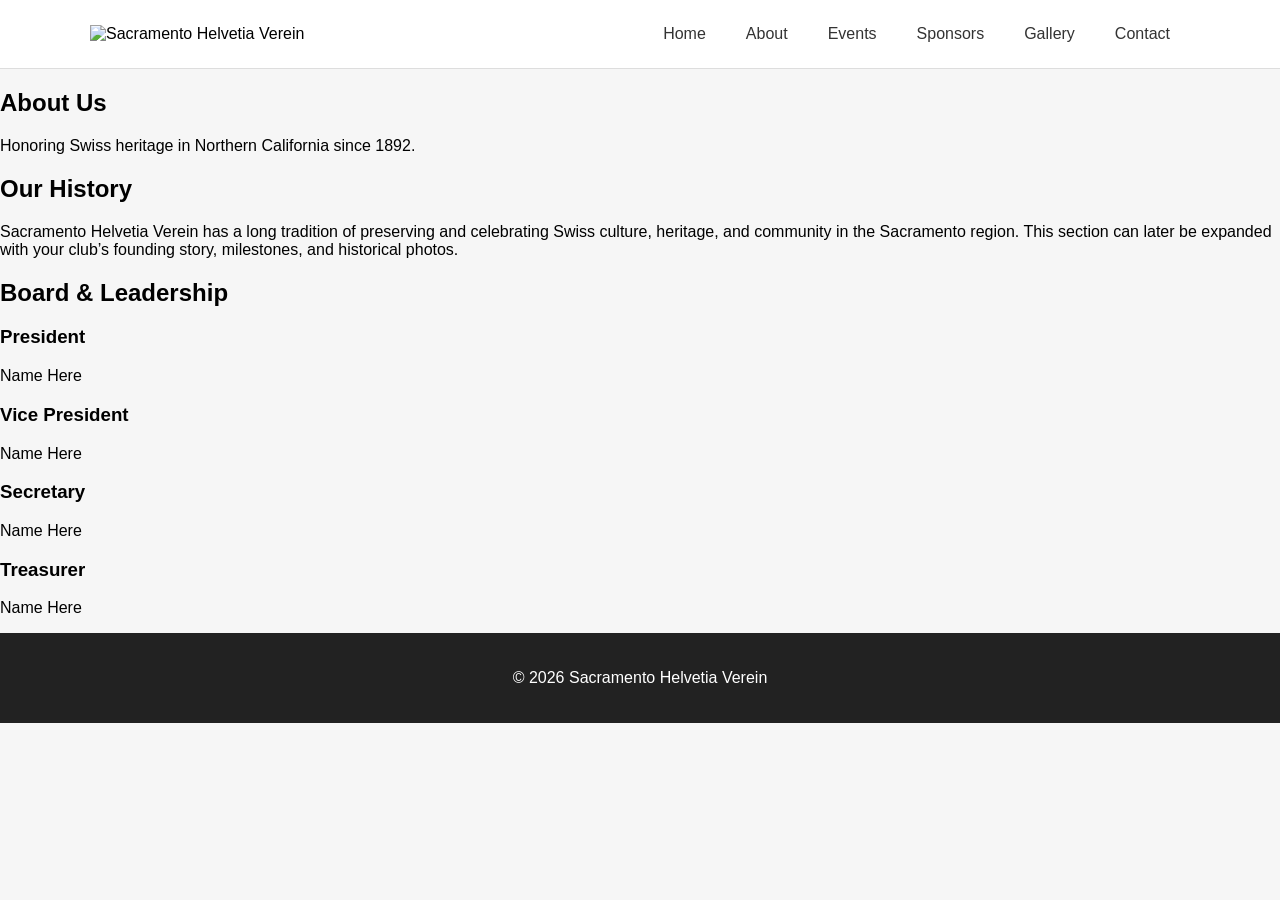
==== about.html @ abb871a5 "Create about.html" ====
<!DOCTYPE html>
<html lang="en">
<head>
  <meta charset="UTF-8">
  <meta name="viewport" content="width=device-width, initial-scale=1.0">
  <title>About | Sacramento Helvetia Verein</title>
  <link rel="stylesheet" href="style.css">
</head>
<body>

  <header>
    <div class="nav-container">
      <div class="logo">
        <img src="logo.png" alt="Sacramento Helvetia Verein">
      </div>

      <nav id="nav">
        <ul>
          <li><a href="index.html">Home</a></li>

          <li class="dropdown">
            <a href="about.html">About</a>
            <ul class="dropdown-menu">
              <li><a href="#history">History</a></li>
              <li><a href="#board">Board</a></li>
            </ul>
          </li>

          <li><a href="events.html">Events</a></li>
          <li><a href="sponsors.html">Sponsors</a></li>
          <li><a href="gallery.html">Gallery</a></li>
          <li><a href="contact.html">Contact</a></li>
        </ul>
      </nav>

      <div class="mobile-toggle" id="mobileToggle">☰</div>
    </div>
  </header>

  <section class="page-hero">
    <div class="page-hero-overlay">
      <h1>About Us</h1>
      <p>Honoring Swiss heritage in Northern California since 1892.</p>
    </div>
  </section>

  <section class="page-section" id="history">
    <div class="content-container">
      <h2>Our History</h2>
      <p>
        Sacramento Helvetia Verein has a long tradition of preserving and celebrating Swiss culture,
        heritage, and community in the Sacramento region. This section can later be expanded with your
        club’s founding story, milestones, and historical photos.
      </p>
    </div>
  </section>

  <section class="page-section alt-section" id="board">
    <div class="content-container">
      <h2>Board & Leadership</h2>
      <div class="info-grid">
        <div class="info-card">
          <h3>President</h3>
          <p>Name Here</p>
        </div>
        <div class="info-card">
          <h3>Vice President</h3>
          <p>Name Here</p>
        </div>
        <div class="info-card">
          <h3>Secretary</h3>
          <p>Name Here</p>
        </div>
        <div class="info-card">
          <h3>Treasurer</h3>
          <p>Name Here</p>
        </div>
      </div>
    </div>
  </section>

  <footer>
    <p>© 2026 Sacramento Helvetia Verein</p>
  </footer>

  <script src="script.js"></script>
</body>
</html>
---- style.css ----
body {

margin:0;
font-family:Arial, Helvetica, sans-serif;
background:#f6f6f6;

}


header{

background:white;
border-bottom:1px solid #ddd;

}


.nav-container{

display:flex;
justify-content:space-between;
align-items:center;
max-width:1100px;
margin:auto;
padding:10px;

}


.logo img{

height:50px;

}


nav ul{

list-style:none;
display:flex;
margin:0;
padding:0;

}


nav li{

position:relative;

}


nav a{

padding:15px 20px;
text-decoration:none;
color:#333;
display:block;

}


nav a:hover{

background:#eee;

}


.dropdown-menu{

display:none;
position:absolute;
background:white;
top:100%;
left:0;
box-shadow:0 4px 10px rgba(0,0,0,0.1);

}


.dropdown-menu li{

width:150px;

}


.dropdown:hover .dropdown-menu{

display:block;

}


.mobile-toggle{

display:none;
font-size:28px;
cursor:pointer;

}


.hero{

height:500px;
background:url("hero.jpg") center/cover no-repeat;
display:flex;
align-items:center;
justify-content:center;

}


.hero-overlay{

background:rgba(0,0,0,0.5);
color:white;
padding:40px;
text-align:center;

}


.hero h1{

font-size:48px;
margin:0;

}


.events{

padding:60px 20px;
text-align:center;

}


.event-grid{

display:grid;
grid-template-columns:repeat(auto-fit,minmax(250px,1fr));
gap:20px;
max-width:1100px;
margin:auto;

}


.event-card{

background:white;
padding:20px;
box-shadow:0 2px 8px rgba(0,0,0,0.1);

}


.sponsors{

padding:60px 20px;
text-align:center;

}


.sponsor-grid{

display:grid;
grid-template-columns:repeat(auto-fit,minmax(150px,1fr));
gap:20px;
max-width:800px;
margin:auto;

}


.sponsor-grid img{

width:100%;

}


.gallery{

padding:60px 20px;
text-align:center;

}


.gallery-grid{

display:grid;
grid-template-columns:repeat(auto-fit,minmax(200px,1fr));
gap:10px;
max-width:1100px;
margin:auto;

}


.gallery-grid img{

width:100%;
height:200px;
object-fit:cover;

}


footer{

background:#222;
color:white;
text-align:center;
padding:20px;

}


@media(max-width:768px){

nav ul{

flex-direction:column;
display:none;

}

nav ul.active{

display:block;

}

.mobile-toggle{

display:block;

}

}
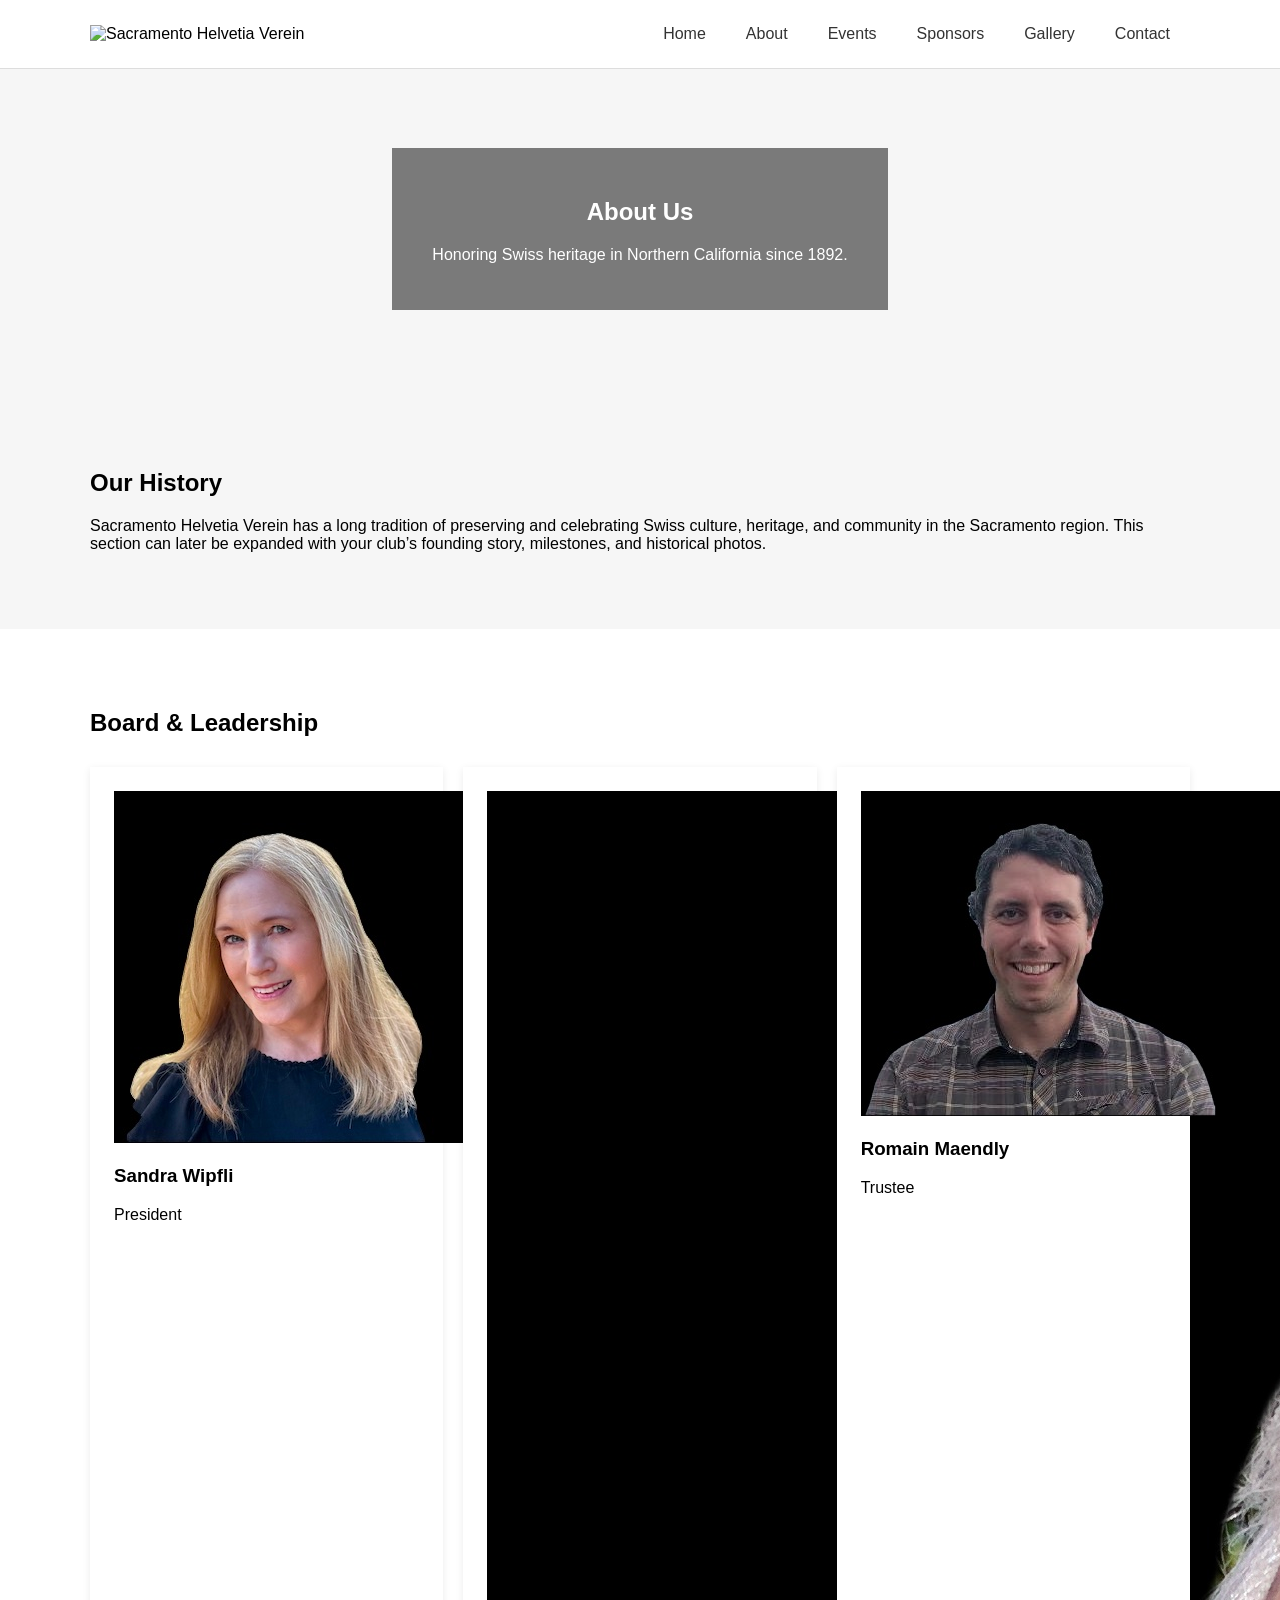
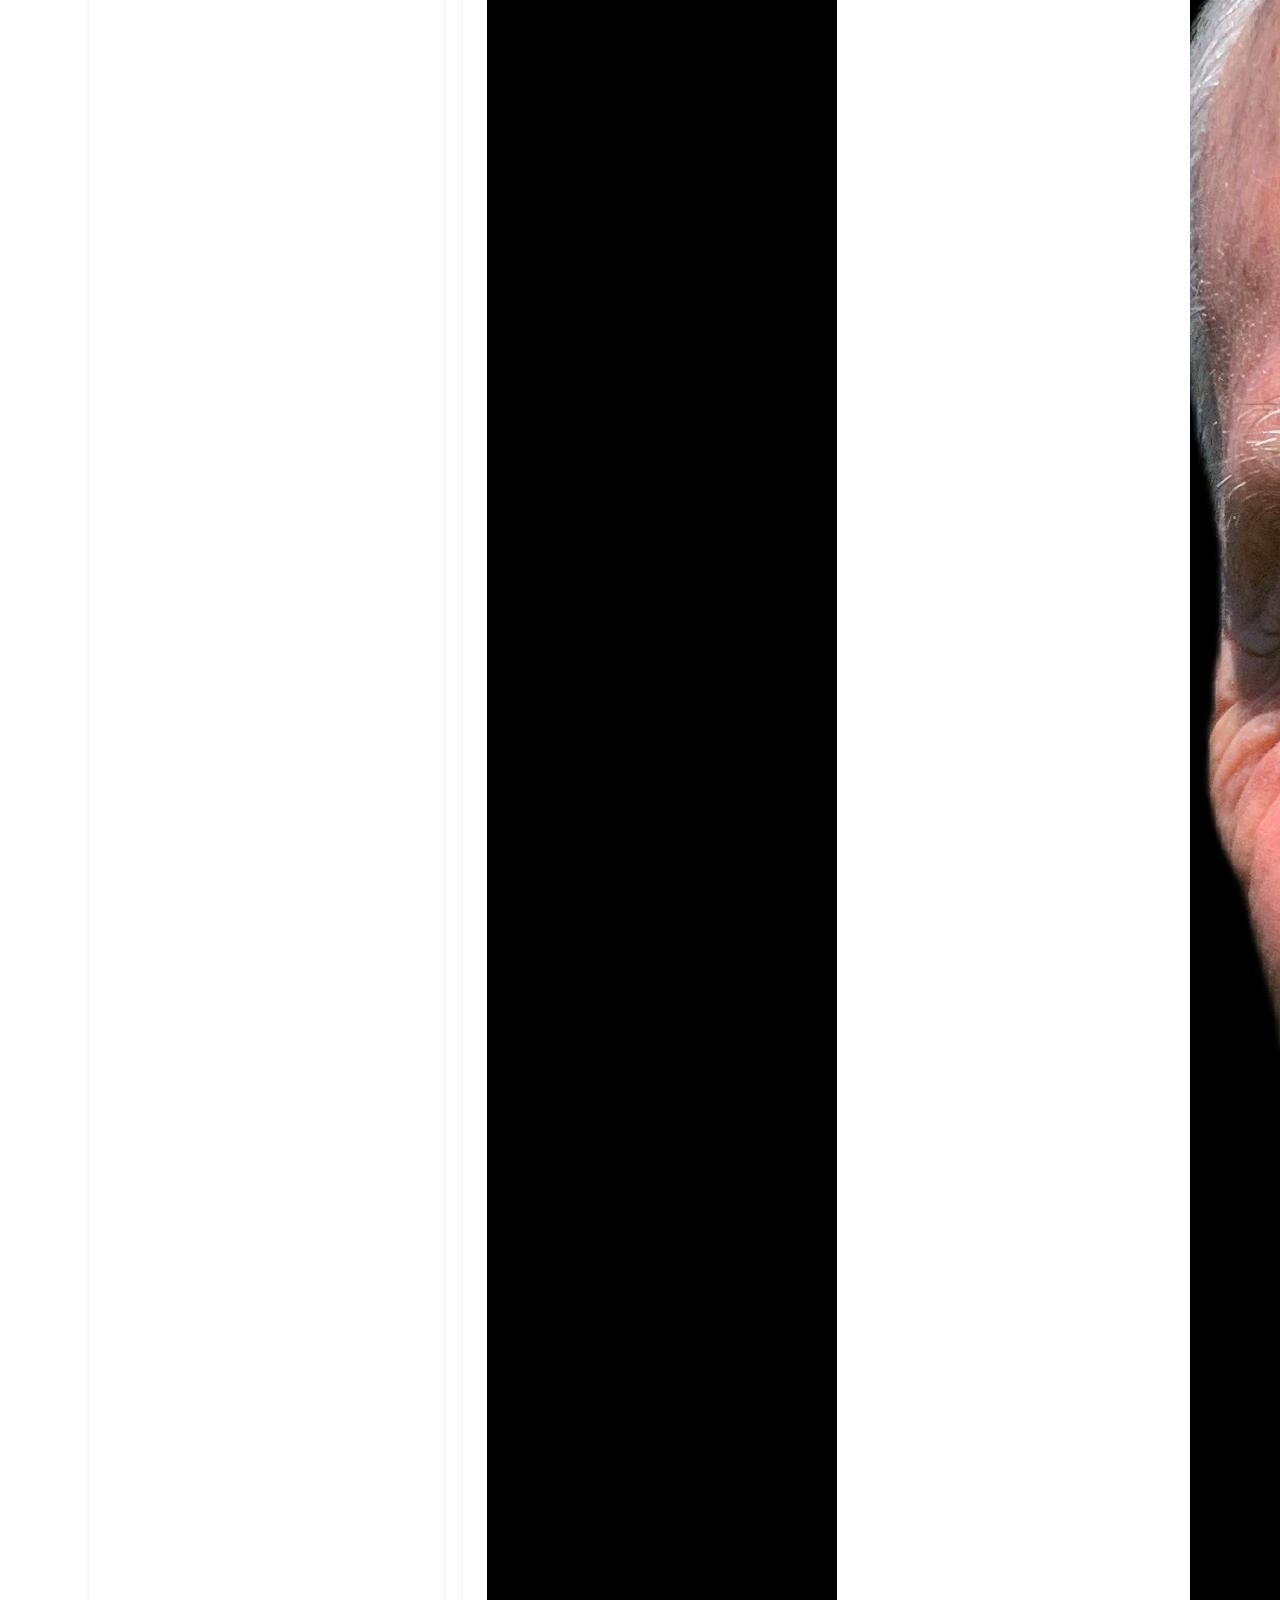
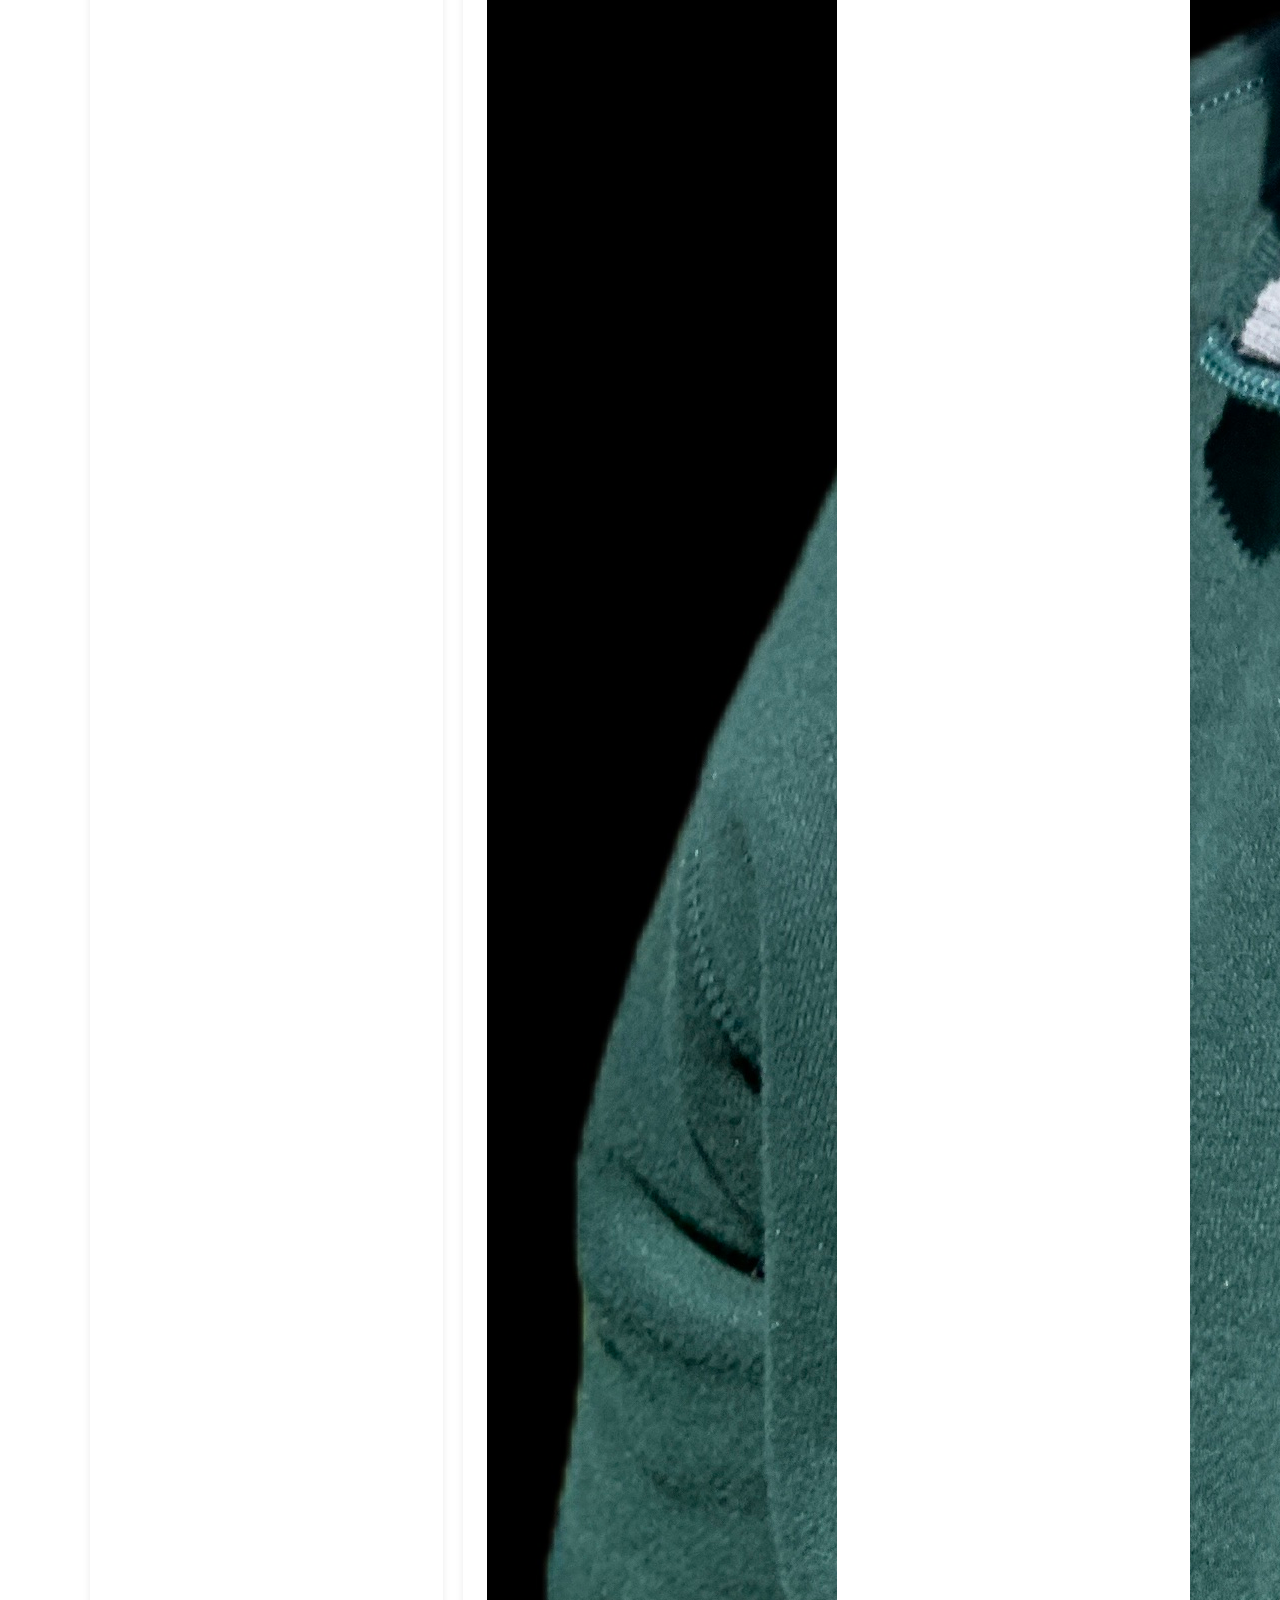
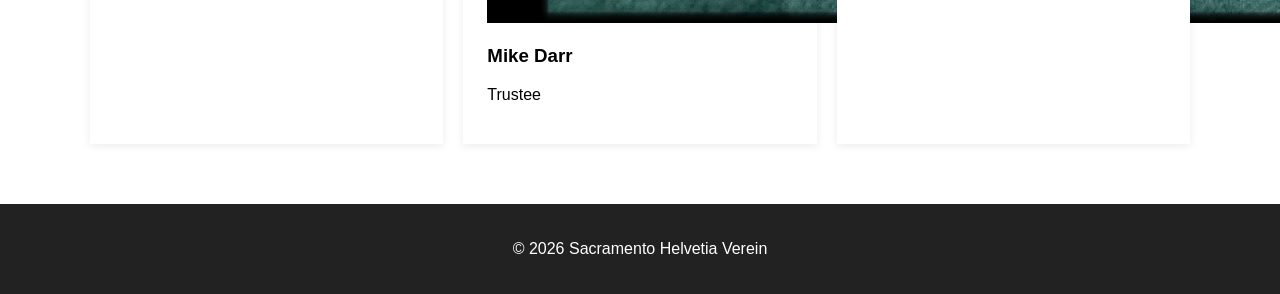
==== commit c9fd442b: "Update about.html" ====
--- a/about.html
+++ b/about.html
@@ -56,28 +56,29 @@
   </section>
 
   <section class="page-section alt-section" id="board">
-    <div class="content-container">
-      <h2>Board & Leadership</h2>
-      <div class="info-grid">
-        <div class="info-card">
-          <h3>President</h3>
-          <p>Name Here</p>
-        </div>
-        <div class="info-card">
-          <h3>Vice President</h3>
-          <p>Name Here</p>
-        </div>
-        <div class="info-card">
-          <h3>Secretary</h3>
-          <p>Name Here</p>
-        </div>
-        <div class="info-card">
-          <h3>Treasurer</h3>
-          <p>Name Here</p>
-        </div>
+  <div class="content-container">
+    <h2>Board & Leadership</h2>
+    <div class="info-grid">
+      <div class="info-card board-card">
+        <img src="SandraWipfli.jpg" alt="Sandra Wipfli">
+        <h3>Sandra Wipfli</h3>
+        <p>President</p>
+      </div>
+
+      <div class="info-card board-card">
+        <img src="Mike Darr.jpg" alt="Mike Darr">
+        <h3>Mike Darr</h3>
+        <p>Trustee</p>
+      </div>
+
+      <div class="info-card board-card">
+        <img src="RomainMaendly.jpg" alt="Romain Maendly">
+        <h3>Romain Maendly</h3>
+        <p>Trustee</p>
       </div>
     </div>
-  </section>
+  </div>
+</section>
 
   <footer>
     <p>© 2026 Sacramento Helvetia Verein</p>
--- a/style.css
+++ b/style.css
@@ -246,3 +246,96 @@
 }
 
 }
+
+.page-hero {
+  height: 320px;
+  background: url("hero.jpg") center/cover no-repeat;
+  display: flex;
+  align-items: center;
+  justify-content: center;
+}
+
+.page-hero-overlay {
+  background: rgba(0, 0, 0, 0.5);
+  color: white;
+  padding: 30px 40px;
+  text-align: center;
+}
+
+.page-section {
+  padding: 60px 20px;
+}
+
+.alt-section {
+  background: #ffffff;
+}
+
+.content-container {
+  max-width: 1100px;
+  margin: 0 auto;
+}
+
+.info-grid {
+  display: grid;
+  grid-template-columns: repeat(auto-fit, minmax(220px, 1fr));
+  gap: 20px;
+  margin-top: 30px;
+}
+
+.info-card {
+  background: white;
+  padding: 24px;
+  box-shadow: 0 2px 8px rgba(0, 0, 0, 0.08);
+}
+
+.stacked-events {
+  display: grid;
+  gap: 20px;
+  margin-top: 30px;
+}
+
+.event-detail-card {
+  background: white;
+  padding: 24px;
+  box-shadow: 0 2px 8px rgba(0, 0, 0, 0.08);
+}
+
+.contact-layout {
+  display: grid;
+  grid-template-columns: 1fr 1.2fr;
+  gap: 30px;
+  align-items: start;
+}
+
+.contact-form {
+  display: grid;
+  gap: 15px;
+}
+
+.contact-form input,
+.contact-form textarea {
+  width: 100%;
+  padding: 14px;
+  border: 1px solid #ccc;
+  font: inherit;
+  box-sizing: border-box;
+}
+
+.contact-form button {
+  background: #c8102e;
+  color: white;
+  border: none;
+  padding: 14px 20px;
+  cursor: pointer;
+  font: inherit;
+}
+
+.contact-form button:hover {
+  background: #a50d25;
+}
+
+@media (max-width: 768px) {
+  .contact-layout {
+    grid-template-columns: 1fr;
+  }
+}
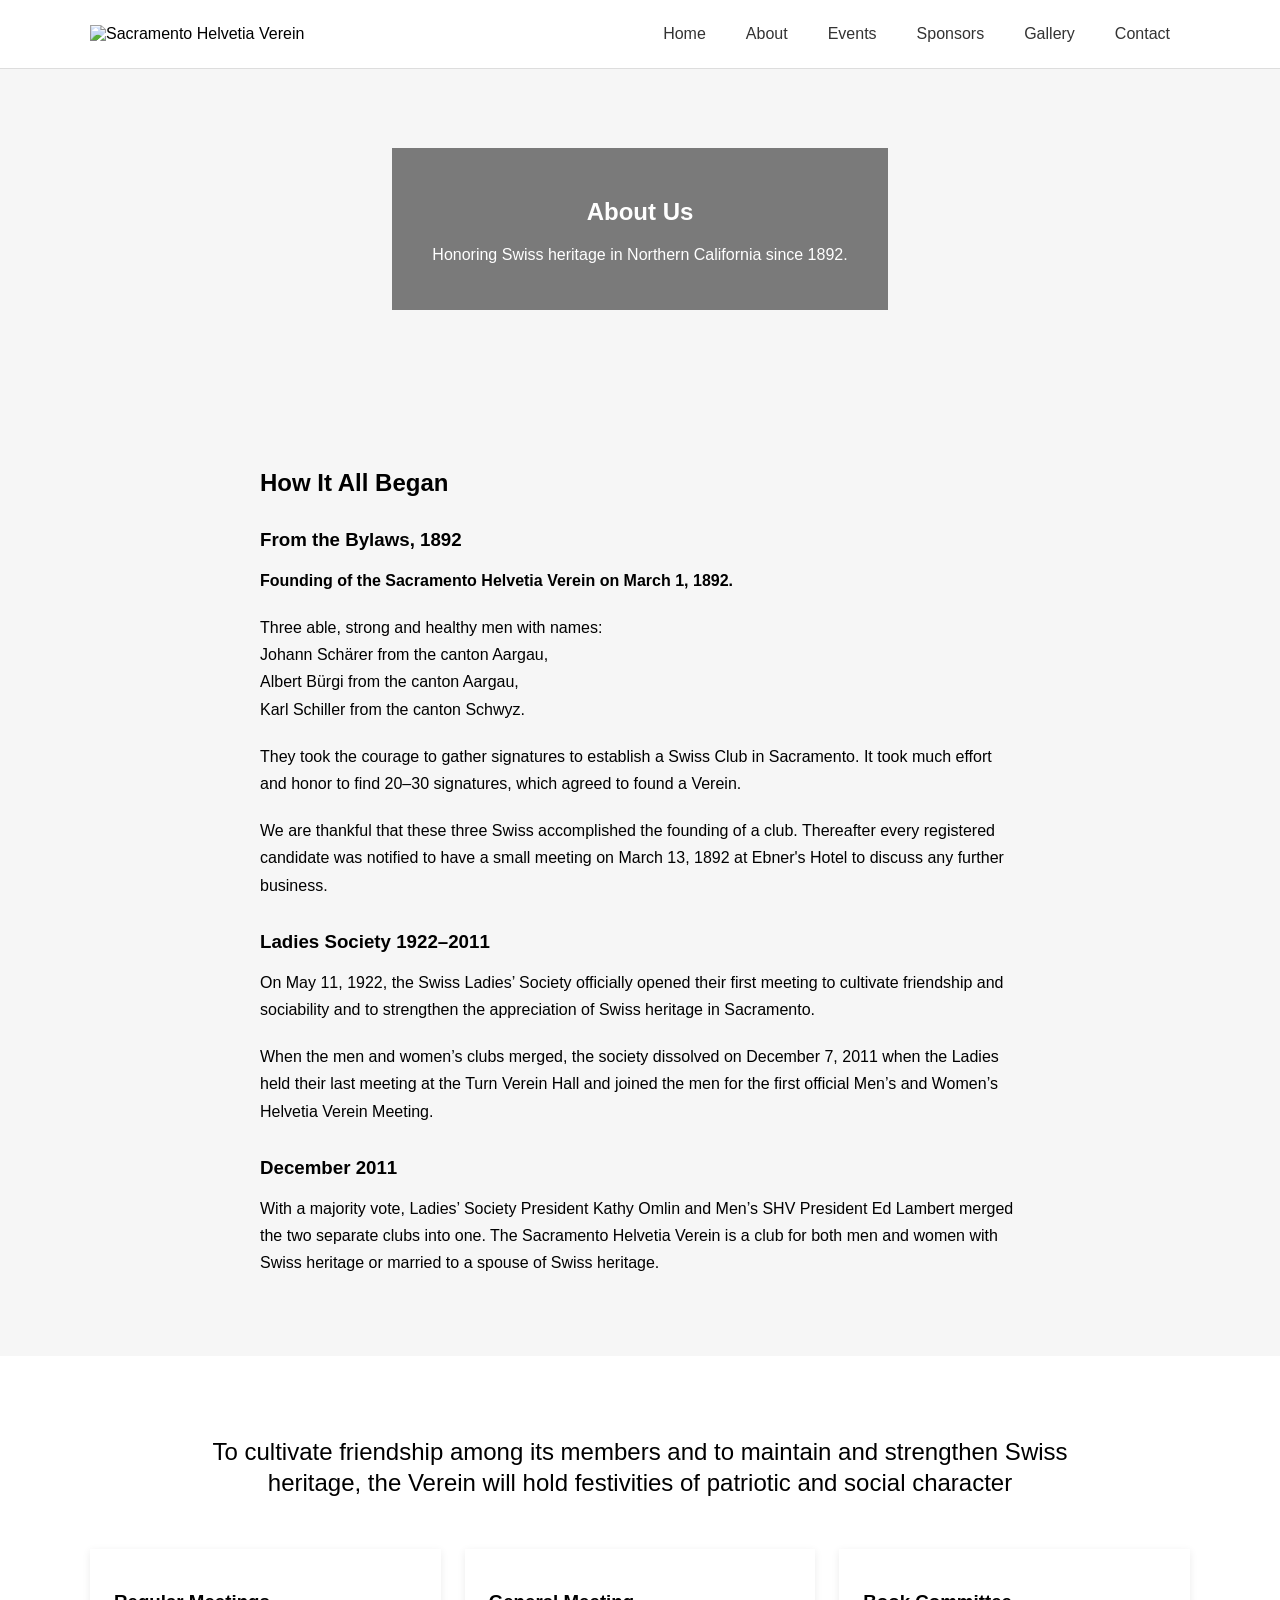
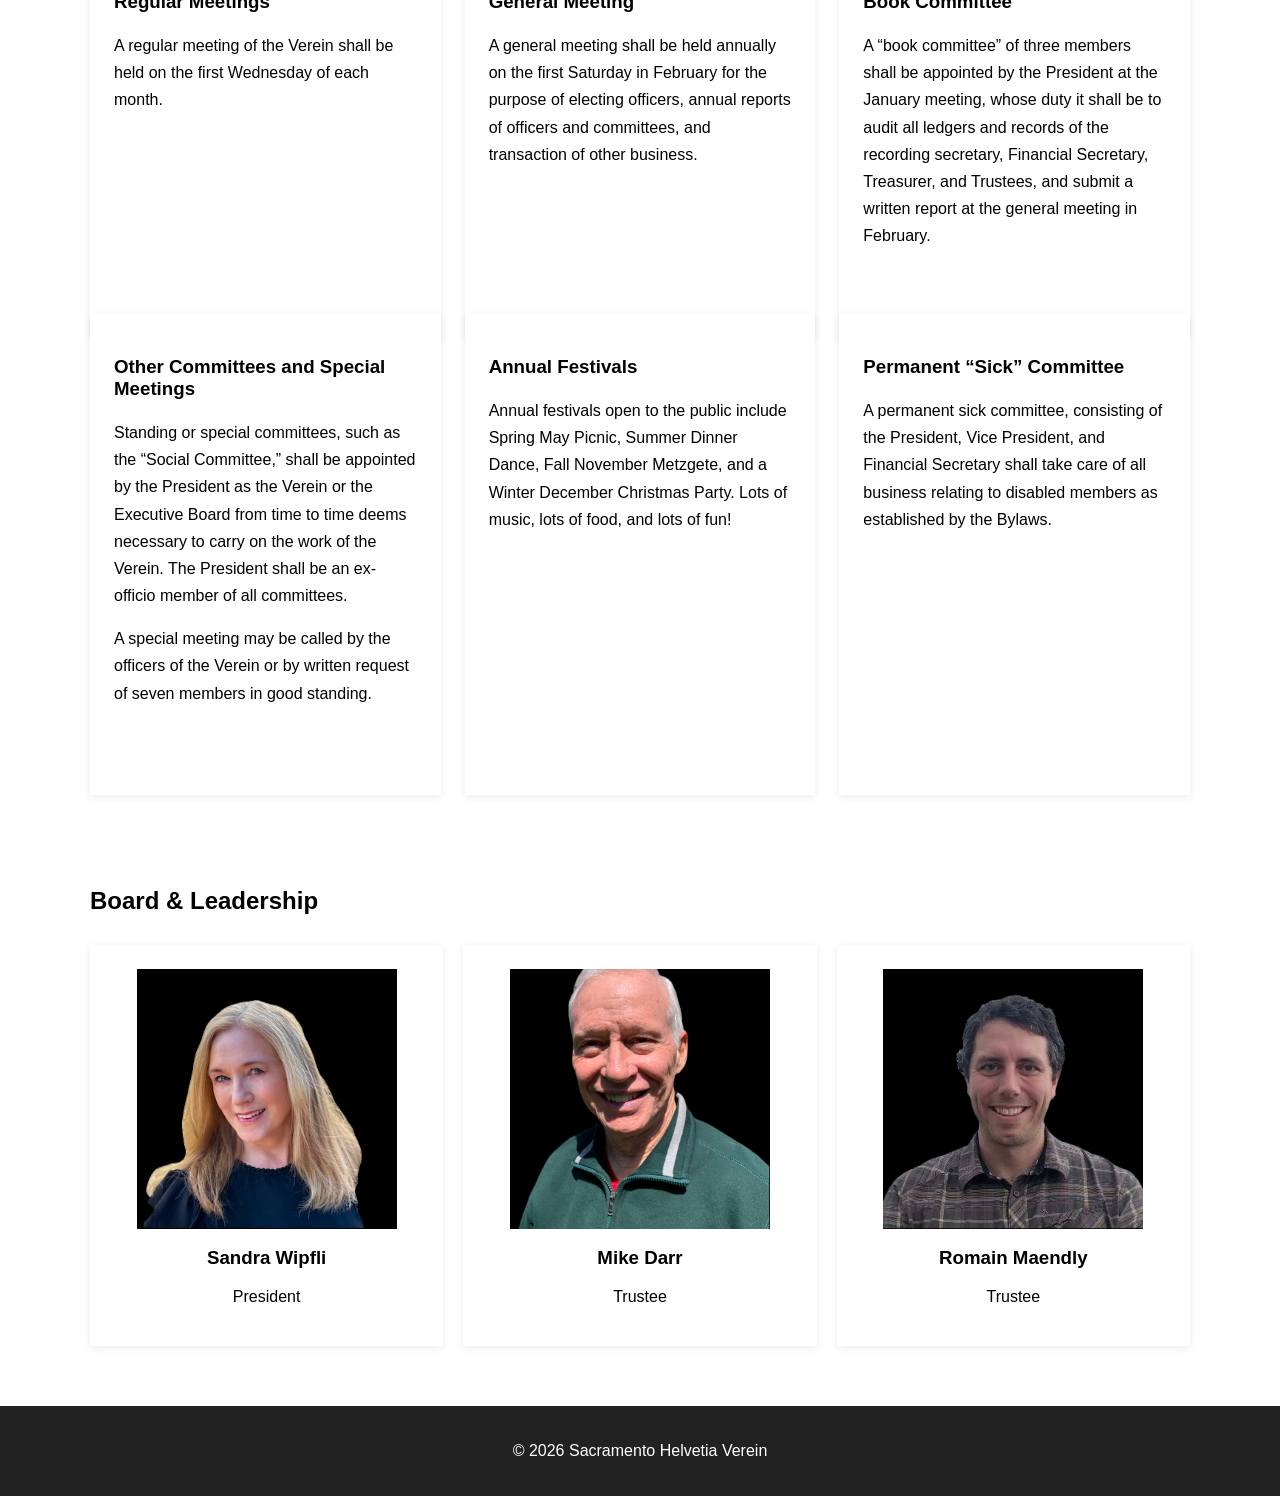
==== commit f7e9d4ce: "Update about.html" ====
--- a/about.html
+++ b/about.html
@@ -45,40 +45,147 @@
   </section>
 
   <section class="page-section" id="history">
-    <div class="content-container">
-      <h2>Our History</h2>
+    <div class="content-container about-content">
+      <h2>How It All Began</h2>
+      <h3>From the Bylaws, 1892</h3>
+
+      <p><strong>Founding of the Sacramento Helvetia Verein on March 1, 1892.</strong></p>
+
       <p>
-        Sacramento Helvetia Verein has a long tradition of preserving and celebrating Swiss culture,
-        heritage, and community in the Sacramento region. This section can later be expanded with your
-        club’s founding story, milestones, and historical photos.
+        Three able, strong and healthy men with names:<br>
+        Johann Schärer from the canton Aargau,<br>
+        Albert Bürgi from the canton Aargau,<br>
+        Karl Schiller from the canton Schwyz.
+      </p>
+
+      <p>
+        They took the courage to gather signatures to establish a Swiss Club in Sacramento.
+        It took much effort and honor to find 20–30 signatures, which agreed to found a Verein.
+      </p>
+
+      <p>
+        We are thankful that these three Swiss accomplished the founding of a club.
+        Thereafter every registered candidate was notified to have a small meeting on
+        March 13, 1892 at Ebner's Hotel to discuss any further business.
+      </p>
+
+      <h3>Ladies Society 1922–2011</h3>
+
+      <p>
+        On May 11, 1922, the Swiss Ladies’ Society officially opened their first meeting
+        to cultivate friendship and sociability and to strengthen the appreciation of Swiss
+        heritage in Sacramento.
+      </p>
+
+      <p>
+        When the men and women’s clubs merged, the society dissolved on December 7, 2011
+        when the Ladies held their last meeting at the Turn Verein Hall and joined the men
+        for the first official Men’s and Women’s Helvetia Verein Meeting.
+      </p>
+
+      <h3>December 2011</h3>
+
+      <p>
+        With a majority vote, Ladies’ Society President Kathy Omlin and Men’s SHV President
+        Ed Lambert merged the two separate clubs into one. The Sacramento Helvetia Verein is
+        a club for both men and women with Swiss heritage or married to a spouse of Swiss heritage.
       </p>
     </div>
   </section>
 
-  <section class="page-section alt-section" id="board">
-  <div class="content-container">
-    <h2>Board & Leadership</h2>
-    <div class="info-grid">
-      <div class="info-card board-card">
-        <img src="SandraWipfli.jpg" alt="Sandra Wipfli">
-        <h3>Sandra Wipfli</h3>
-        <p>President</p>
+  <section class="page-section alt-section">
+    <div class="content-container">
+      <div class="mission-statement">
+        <h2>
+          To cultivate friendship among its members and to maintain and strengthen Swiss heritage,
+          the Verein will hold festivities of patriotic and social character
+        </h2>
       </div>
 
-      <div class="info-card board-card">
-        <img src="Mike Darr.jpg" alt="Mike Darr">
-        <h3>Mike Darr</h3>
-        <p>Trustee</p>
-      </div>
+      <div class="bylaws-grid">
+        <div class="info-card">
+          <h3>Regular Meetings</h3>
+          <p>
+            A regular meeting of the Verein shall be held on the first Wednesday of each month.
+          </p>
+        </div>
 
-      <div class="info-card board-card">
-        <img src="RomainMaendly.jpg" alt="Romain Maendly">
-        <h3>Romain Maendly</h3>
-        <p>Trustee</p>
+        <div class="info-card">
+          <h3>General Meeting</h3>
+          <p>
+            A general meeting shall be held annually on the first Saturday in February for the
+            purpose of electing officers, annual reports of officers and committees, and
+            transaction of other business.
+          </p>
+        </div>
+
+        <div class="info-card">
+          <h3>Book Committee</h3>
+          <p>
+            A “book committee” of three members shall be appointed by the President at the January meeting,
+            whose duty it shall be to audit all ledgers and records of the recording secretary,
+            Financial Secretary, Treasurer, and Trustees, and submit a written report at the
+            general meeting in February.
+          </p>
+        </div>
+
+        <div class="info-card">
+          <h3>Other Committees and Special Meetings</h3>
+          <p>
+            Standing or special committees, such as the “Social Committee,” shall be appointed by the President
+            as the Verein or the Executive Board from time to time deems necessary to carry on the work of the Verein.
+            The President shall be an ex-officio member of all committees.
+          </p>
+          <p>
+            A special meeting may be called by the officers of the Verein or by written request of seven members
+            in good standing.
+          </p>
+        </div>
+
+        <div class="info-card">
+          <h3>Annual Festivals</h3>
+          <p>
+            Annual festivals open to the public include Spring May Picnic, Summer Dinner Dance,
+            Fall November Metzgete, and a Winter December Christmas Party. Lots of music, lots of food,
+            and lots of fun!
+          </p>
+        </div>
+
+        <div class="info-card">
+          <h3>Permanent “Sick” Committee</h3>
+          <p>
+            A permanent sick committee, consisting of the President, Vice President, and Financial Secretary
+            shall take care of all business relating to disabled members as established by the Bylaws.
+          </p>
+        </div>
       </div>
     </div>
-  </div>
-</section>
+  </section>
+
+  <section class="page-section alt-section" id="board">
+    <div class="content-container">
+      <h2>Board & Leadership</h2>
+      <div class="info-grid">
+        <div class="info-card board-card">
+          <img src="SandraWipfli.jpg" alt="Sandra Wipfli">
+          <h3>Sandra Wipfli</h3>
+          <p>President</p>
+        </div>
+
+        <div class="info-card board-card">
+          <img src="Mike Darr.jpg" alt="Mike Darr">
+          <h3>Mike Darr</h3>
+          <p>Trustee</p>
+        </div>
+
+        <div class="info-card board-card">
+          <img src="RomainMaendly.jpg" alt="Romain Maendly">
+          <h3>Romain Maendly</h3>
+          <p>Trustee</p>
+        </div>
+      </div>
+    </div>
+  </section>
 
   <footer>
     <p>© 2026 Sacramento Helvetia Verein</p>
--- a/style.css
+++ b/style.css
@@ -339,3 +339,65 @@
     grid-template-columns: 1fr;
   }
 }
+
+.board-card {
+  text-align: center;
+}
+
+.board-card img {
+  width: 100%;
+  max-width: 260px;
+  height: 260px;
+  object-fit: cover;
+  display: block;
+  margin: 0 auto 16px;
+}
+
+.about-content {
+  max-width: 760px;
+}
+
+.about-content h2,
+.about-content h3 {
+  margin-bottom: 16px;
+}
+
+.about-content h3 {
+  margin-top: 32px;
+}
+
+.about-content p {
+  line-height: 1.7;
+  margin-bottom: 20px;
+}
+
+.mission-statement {
+  max-width: 900px;
+  margin: 0 auto 50px;
+  text-align: center;
+}
+
+.mission-statement h2 {
+  font-weight: 500;
+  line-height: 1.3;
+}
+
+.bylaws-grid {
+  display: grid;
+  grid-template-columns: repeat(3, 1fr);
+  gap: 24px;
+}
+
+.bylaws-grid .info-card {
+  min-height: 100%;
+}
+
+.bylaws-grid .info-card p {
+  line-height: 1.7;
+}
+
+@media (max-width: 900px) {
+  .bylaws-grid {
+    grid-template-columns: 1fr;
+  }
+}
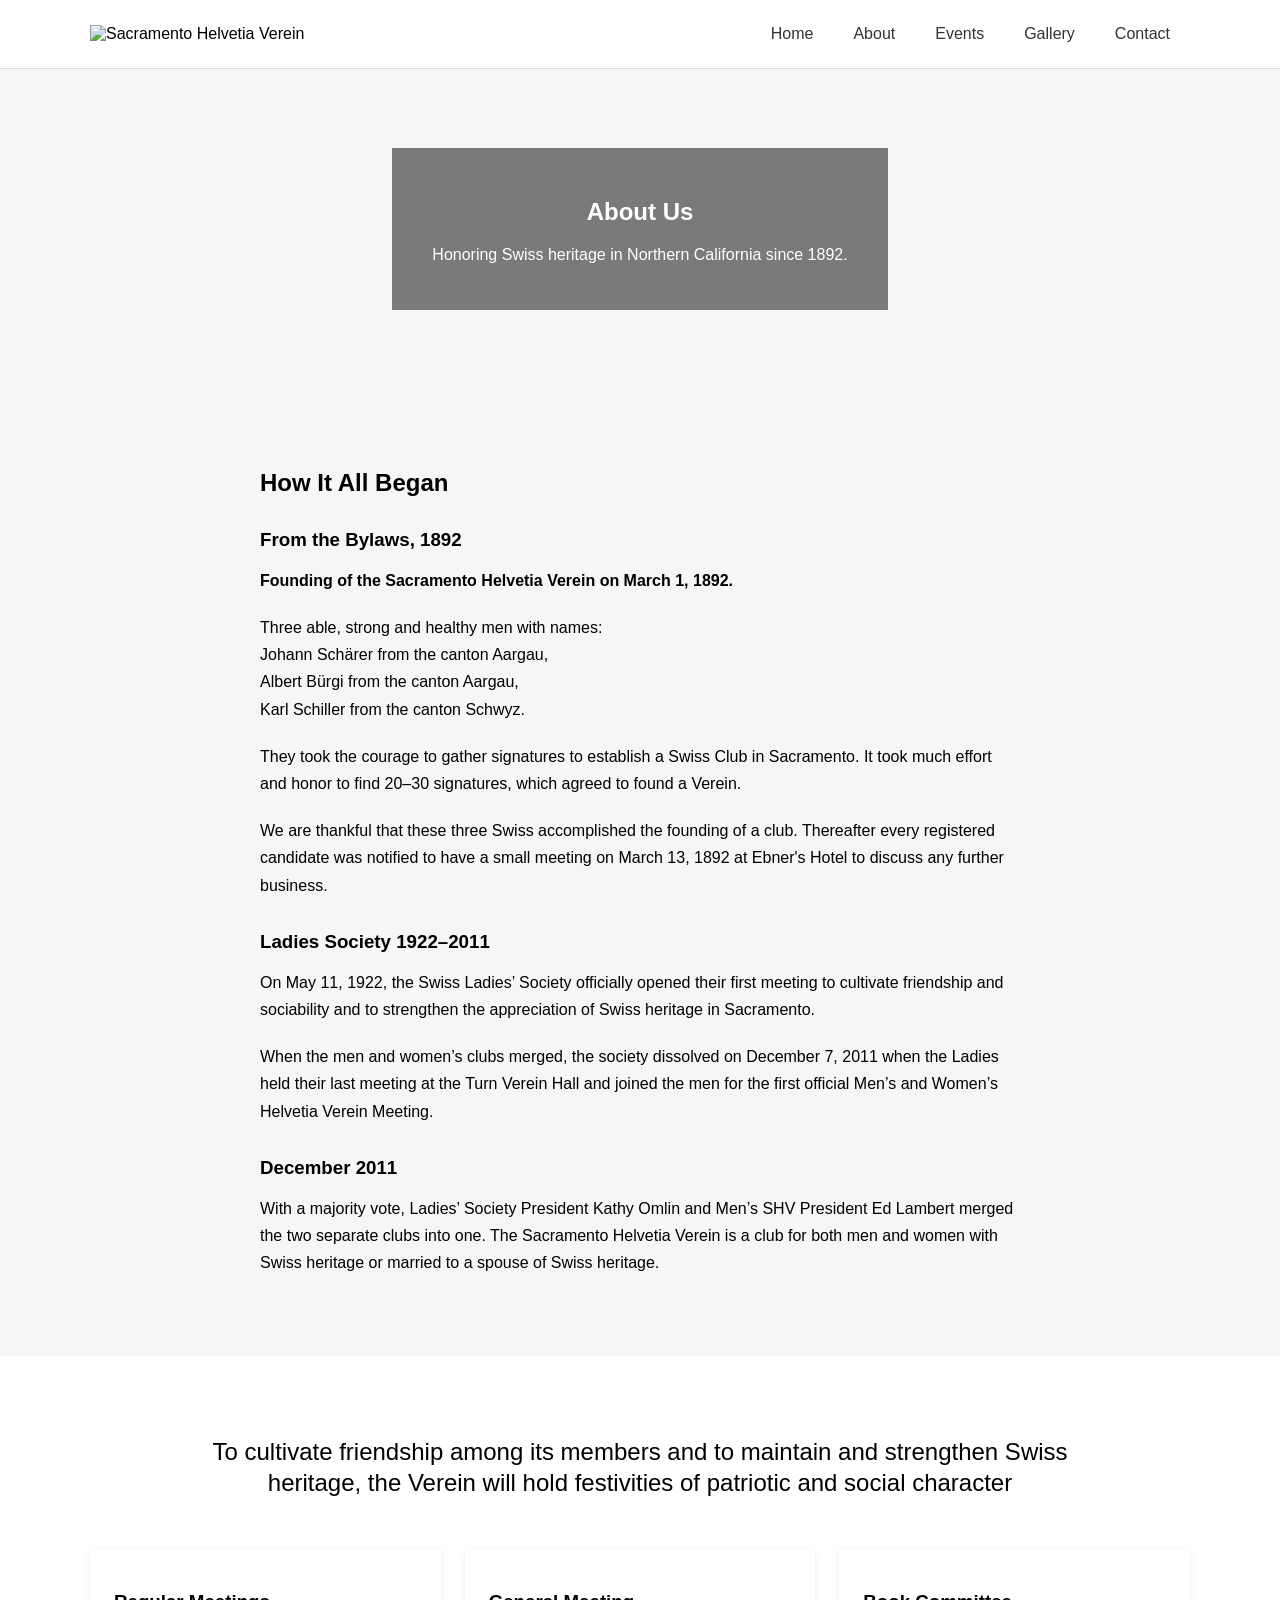
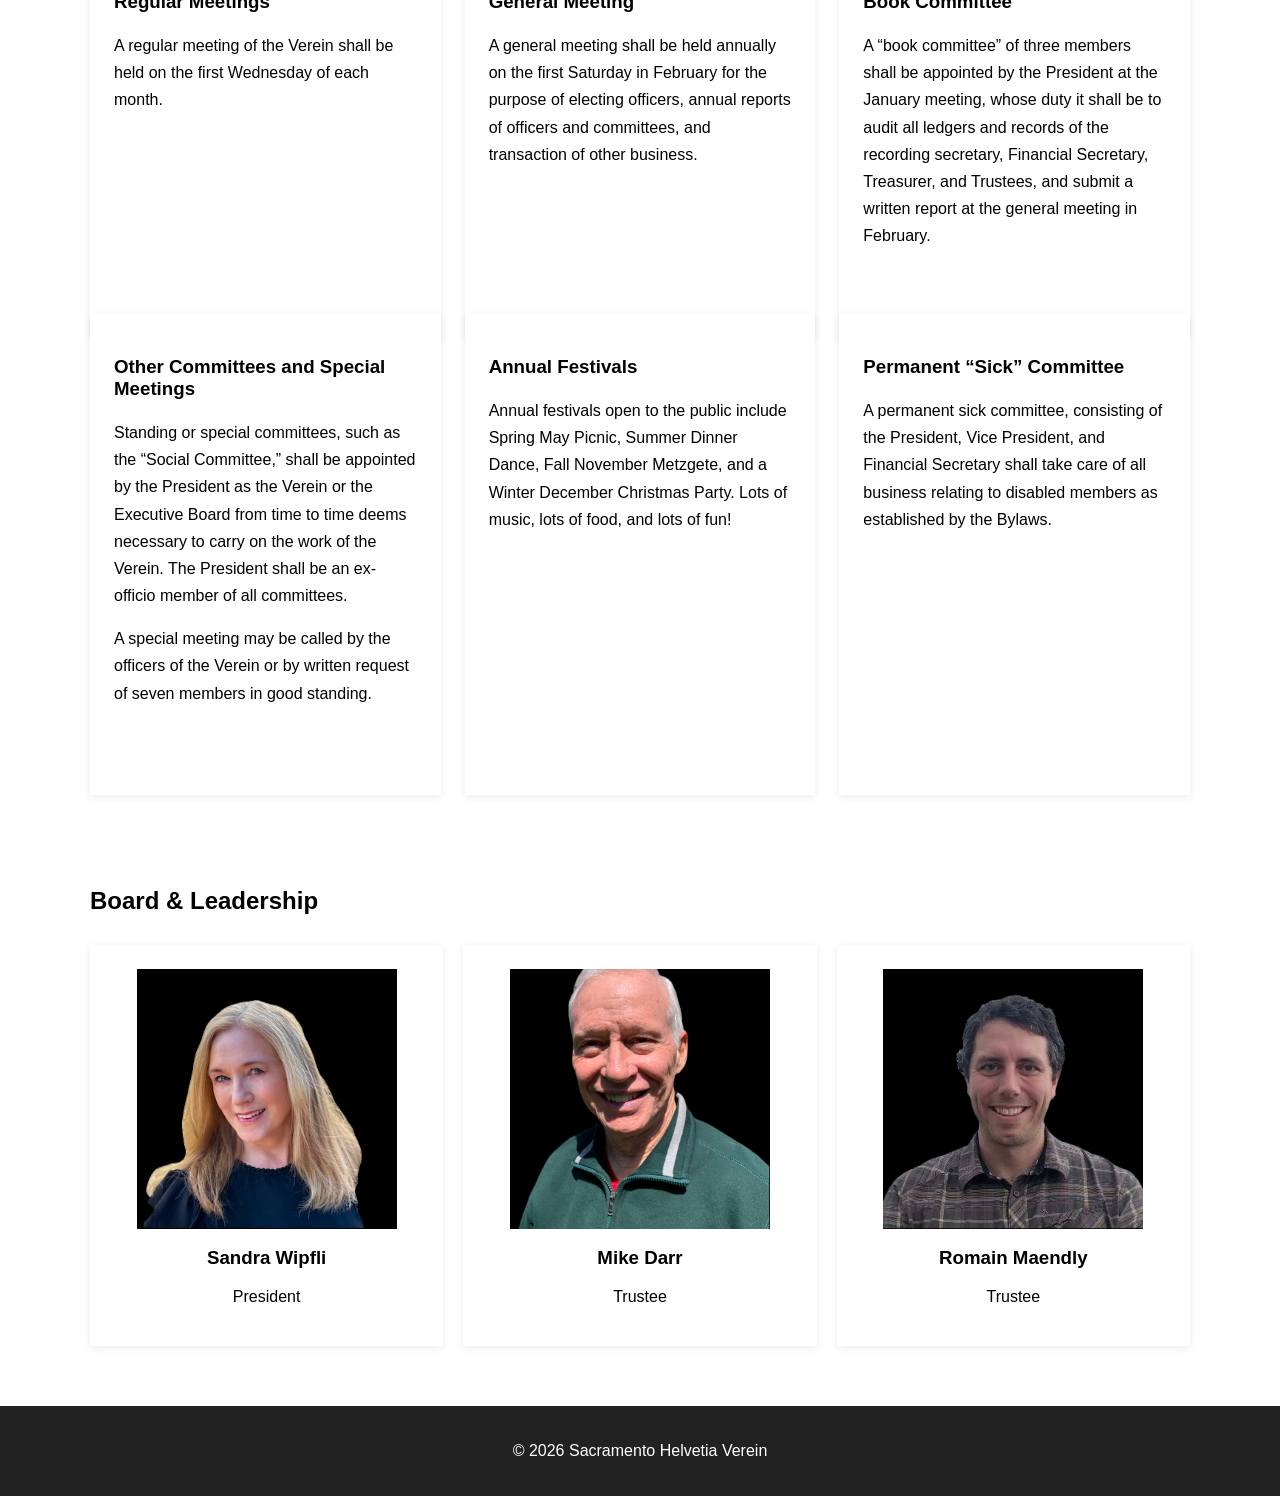
==== commit 312b1fc1: "Update about.html" ====
--- a/about.html
+++ b/about.html
@@ -27,7 +27,6 @@
           </li>
 
           <li><a href="events.html">Events</a></li>
-          <li><a href="sponsors.html">Sponsors</a></li>
           <li><a href="gallery.html">Gallery</a></li>
           <li><a href="contact.html">Contact</a></li>
         </ul>
